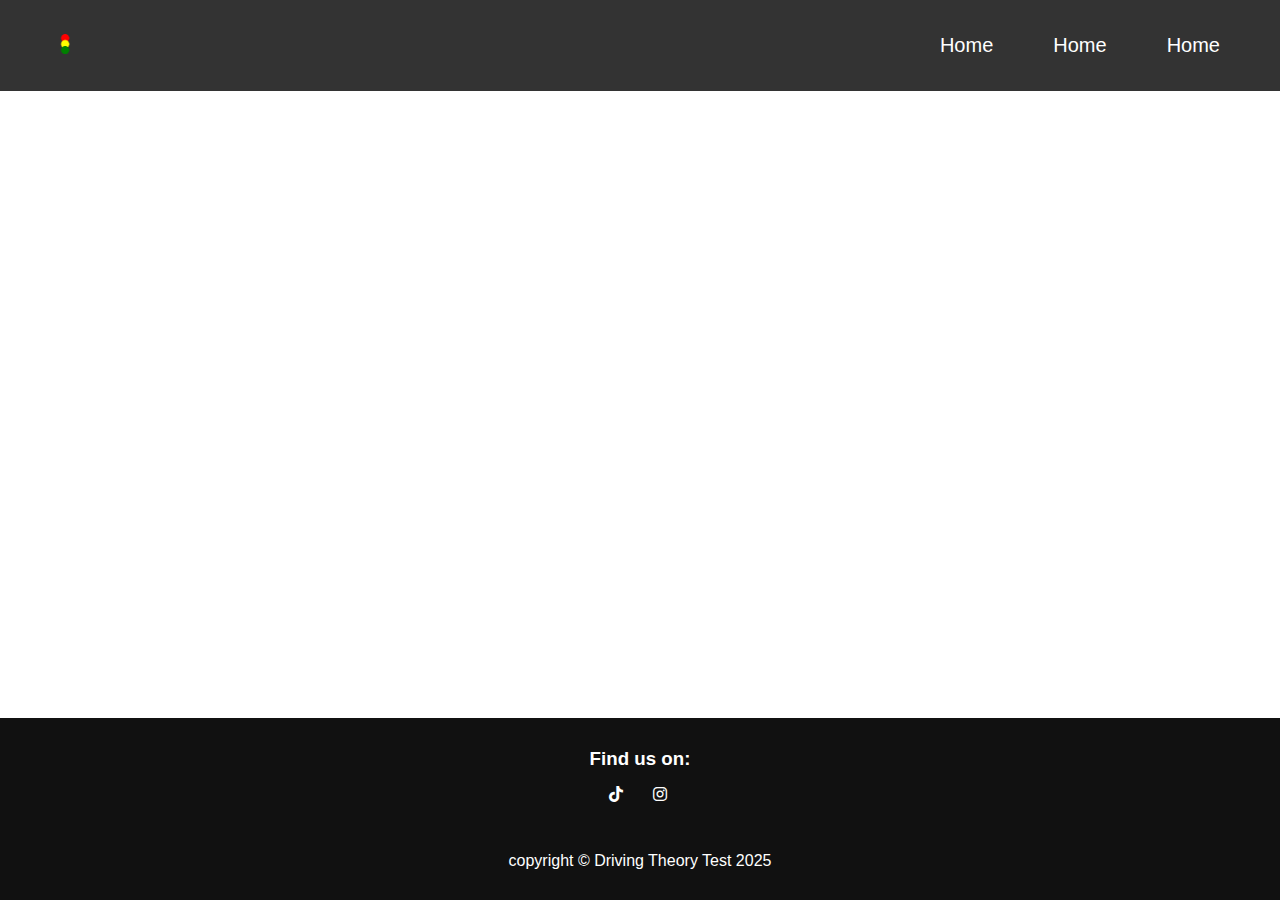
==== about.html @ ce0e96d9 "Added css for index.html page and created about.html page" ====
<!DOCTYPE html>
<html lang="en">
  <head>
    <meta charset="UTF-8" />
    <meta name="viewport" content="width=device-width, initial-scale=1.0" />
    <link
      href="https://cdnjs.cloudflare.com/ajax/libs/font-awesome/6.0.0/css/all.min.css"
      rel="stylesheet"
    />
    <link rel="stylesheet" href="assets/css/style.css" />
    <title>Driving Test</title>
  </head>
  <body>
    <!-- Navigation bar -->
    <div class="topnav">
      <button class="openbtn" onclick="openNav()">☰</button>
      <a href="index.html">
        <img src="assets/images/logo.png" alt="Logo" />
      </a>
      <!-- Side nav for desktop -->
      <div id="myLinks" class="desktop-nav-links">
        <a href="index.html">Home</a>
        <a href="index.html">Home</a>
        <a href="index.html">Home</a>
      </div>
    </div>

    <!-- Sidebar nav for mobile -->
    <div id="mySidebar" class="sidebar">
      <a href="javascript:void(0)" class="closebtn" onclick="closeNav()">×</a>
      <a href="index.html">Home</a>
      <a href="index.html">Home</a>
      <a href="index.html">Home</a>
    </div>

    <!-- Main Content -->
    <div id="main-about"></div>

    <!-- Footer -->
    <footer>
      <div class="footer-content">
        <h3>Find us on:</h3>
        <ul class="socials">
          <li>
            <a href="https://www.tiktok.com/" target="_blank"
              ><i class="fa-brands fa-tiktok"></i
            ></a>
          </li>
          <li>
            <a href="https://www.instagram.com/" target="_blank"
              ><i class="fa-brands fa-instagram"></i
            ></a>
          </li>
        </ul>
      </div>
      <div class="footer-bottom">
        <p>copyright &copy; Driving Theory Test 2025</p>
      </div>
    </footer>

    <script src="assets/js/examinee.js"></script>
    <script src="assets/js/script.js"></script>
  </body>
</html>
---- assets/css/style.css ----
/* Body CSS */
* {
  margin: 0;
  padding: 0;
  box-sizing: border-box;
}

body {
  font-family: "Roboto", sans-serif;
  display: flex;
  flex-direction: column;
  min-height: 100vh;
}

#main {
  flex: 1;
}

/* Css for the navigation bar */
.topnav img {
  height: 20px;
}
.topnav {
  background-color: #333;
  overflow: hidden;
  display: flex;
  justify-content: space-between;
  align-items: center;
  padding: 20px 40px;
  position: relative;
}

.topnav .openbtn {
  font-size: 20px;
  cursor: pointer;
  background-color: #111;
  color: white;
  padding: 10px 15px;
  border: none;
  display: none;
}

.desktop-nav-links {
  display: flex;
  gap: 20px;
  align-items: center;
}

.desktop-nav-links a {
  color: white;
  text-decoration: none;
  font-size: 20px;
  padding: 14px 20px;
  transition: background-color 0.3s ease, color 0.3s ease;
}

.desktop-nav-links a:hover {
  background-color: #ddd;
  color: #333;
}

.sidebar {
  height: 100%;
  width: 0;
  position: fixed;
  z-index: 1;
  top: 0;
  left: 0;
  background-color: #111;
  overflow-x: hidden;
  transition: 0.5s;
  padding-top: 60px;
}

.sidebar a {
  padding: 8px 8px 8px 32px;
  text-decoration: none;
  font-size: 25px;
  color: #818181;
  display: block;
  transition: 0.3s;
}

.sidebar a:hover {
  color: #f1f1f1;
}

.sidebar .closebtn {
  position: absolute;
  top: 0;
  right: 25px;
  font-size: 36px;
  margin-left: 50px;
}

#main {
  transition: margin-left 0.5s;
  padding: 16px;
}

@media screen and (max-width: 768px) {
  .status-bar {
    display: flex;
    flex-direction: column;
    font-size: 13px;
  }
  .topnav .openbtn {
    display: block;
  }

  .sidebar {
    width: 0;
  }

  #main {
    margin-left: 0;
  }

  .sidebar.show {
    width: 250px;
  }

  .desktop-nav-links {
    display: none;
  }
  .sidebar a:hover {
    color: white;
  }
}

/* Status bar css */
.status-bar {
  display: flex;
  justify-content: space-between;
  background-color: #f1f1f1;
  padding: 10px;
  font-weight: bold;
}

.status-bar span {
  margin: 0 10px;
}

/* Driving test area css */
.driving-test-area {
  display: flex;
  flex-direction: column;
  text-align: left;
  margin-top: 20px;
  font-weight: bold;
}

.choices {
  display: flex;
  flex-direction: column;
  justify-content: left;
}

.answers {
  display: flex;
  justify-content: center;
  gap: 15px;
  margin-top: 20px;
}

.answers button {
  width: 100px;
  height: 50px;
  font-size: 1.2rem;
  font-weight: bold;
  border: none;
  cursor: pointer;
  border-radius: 5px;
  transition: all 0.3s ease;
}

.answers .btn-a {
  background-color: #add8e6;
}

.answers .btn-b {
  background-color: #add8e6;
}

.answers .btn-c {
  background-color: #add8e6;
}

.answers button:hover {
  box-shadow: 0 4px 8px rgba(0, 0, 0, 0.2);
}

/* Submit area CSS */
.submit {
  display: flex;
  justify-content: center;
  align-items: center;
  gap: 25px;
}
.submit button {
  margin-top: 30px;
  width: 100px;
  height: 50px;
  font-size: 0.8rem;
  font-weight: bold;
  border: none;
  cursor: pointer;
  border-radius: 5px;
  transition: all 0.3s ease;
}

.submit .btn-later {
  background-color: #f1f1f1;
}
.submit .btn-later:hover {
  box-shadow: 0 4px 8px rgba(0, 0, 0, 0.2);
}

.submit .btn-submit {
  background-color: #f1f1f1;
}
.submit .btn-submit:hover {
  box-shadow: 0 4px 8px rgba(0, 0, 0, 0.2);
}

.submit .btn-delete {
  background-color: #f1f1f1;
}

.submit .btn-delete:hover {
  box-shadow: 0 4px 8px rgba(0, 0, 0, 0.2);
}
.btn-later i {
  color: yellow;
}

.btn-submit i {
  color: green;
}

.btn-delete i {
  color: red;
}

/* Footer */
footer {
  background-color: #111;
  color: white;
  padding: 30px 0;
  text-align: center;
  margin-top: auto; /* Push footer to the bottom */
}

/* Socials */
.socials {
  list-style: none;
  display: flex;
  align-items: center;
  justify-content: center;
  margin: 16px 5px 48px 0;
}

.socials li {
  margin: 0 15px;
}

.socials a {
  text-decoration: none;
  color: #fff;
}

/* Css for index.html page */
#main-index {
  background-image: url("/assets/images/background.webp");
  background-size: cover;
  background-position: center;
  background-repeat: no-repeat;
  background-attachment: fixed;
  position: relative;
  min-height: 90vh;
  display: flex;
  flex-direction: column;
  justify-content: center;
  align-items: center;
  text-align: center;
  padding: 2em;
  color: rgb(44, 9, 243);
}

#main-index h1 {
  font-size: 2.5rem;
  font-weight: bold;
  margin-bottom: 1em;
  text-shadow: 0 2px 4px rgba(0, 0, 0, 0.5);
}

#main-index p {
  font-size: 1.2rem;
  margin-bottom: 1.5em;
  line-height: 1.6;
  text-shadow: 0 1px 2px rgba(0, 0, 0, 0.3);
}

#main-index a {
  color: #837005;
  font-weight: bold;
}

#main-index a:hover {
  color: #ff8c00;
  cursor: pointer;
}

#start-form {
  position: relative;
  box-sizing: border-box;
  background-color: lightblue;
  width: 100%;
  max-width: 600px;
  margin: auto;
  padding: 2em;
  border-radius: 20px;
  box-shadow: 0 2px 4px rgba(0, 0, 0, 0.1);
  text-align: center;
}

#start-button {
  background-color: #054a6a;
  border-radius: 20px;
  border: none;
  color: white;
  padding: 1.1em;
}

#start-button:hover {
  background-color: #032d41;
  cursor: pointer;
}

#examinee-name-input {
  background-color: #054a6a;
  border-radius: 20px;
  border: none;
  padding: 1.1em;
  color: white;
}
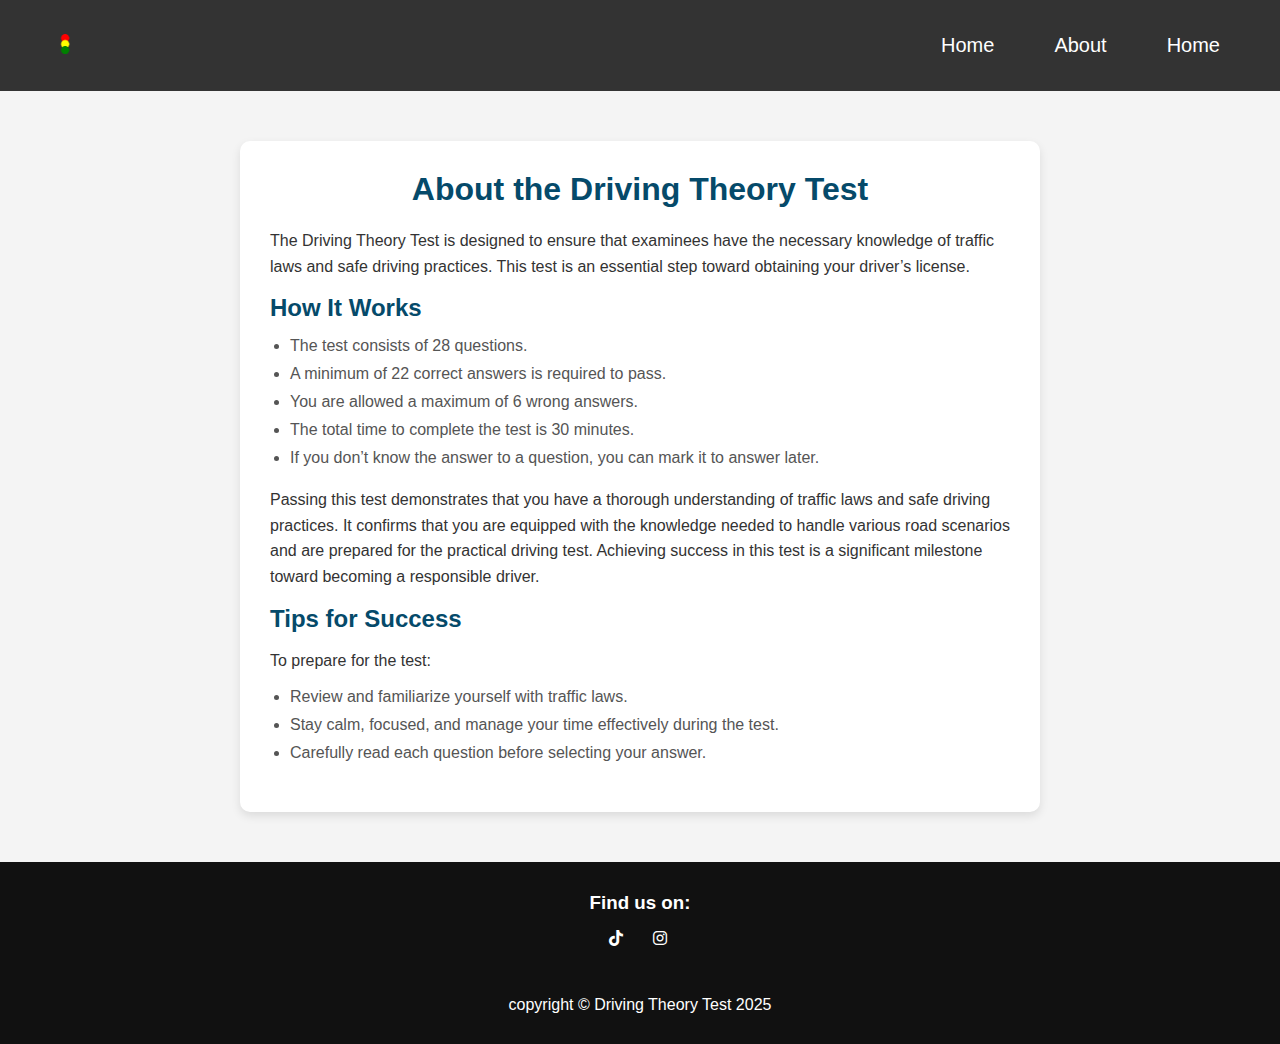
==== commit 8db477e3: "Added content and styles to about.html page" ====
--- a/about.html
+++ b/about.html
@@ -20,7 +20,7 @@
       <!-- Side nav for desktop -->
       <div id="myLinks" class="desktop-nav-links">
         <a href="index.html">Home</a>
-        <a href="index.html">Home</a>
+        <a href="about.html">About</a>
         <a href="index.html">Home</a>
       </div>
     </div>
@@ -29,12 +29,50 @@
     <div id="mySidebar" class="sidebar">
       <a href="javascript:void(0)" class="closebtn" onclick="closeNav()">×</a>
       <a href="index.html">Home</a>
-      <a href="index.html">Home</a>
+      <a href="about.html">About</a>
       <a href="index.html">Home</a>
     </div>
 
     <!-- Main Content -->
-    <div id="main-about"></div>
+    <div id="main-about">
+      <div class="content">
+        <h1>About the Driving Theory Test</h1>
+        <p>
+          The Driving Theory Test is designed to ensure that examinees have the
+          necessary knowledge of traffic laws and safe driving practices. This
+          test is an essential step toward obtaining your driver’s license.
+        </p>
+        <h2>How It Works</h2>
+        <ul>
+          <li>The test consists of 28 questions.</li>
+          <li>A minimum of 22 correct answers is required to pass.</li>
+          <li>You are allowed a maximum of 6 wrong answers.</li>
+          <li>The total time to complete the test is 30 minutes.</li>
+          <li>
+            If you don’t know the answer to a question, you can mark it to
+            answer later.
+          </li>
+        </ul>
+        <p>
+          Passing this test demonstrates that you have a thorough understanding
+          of traffic laws and safe driving practices. It confirms that you are
+          equipped with the knowledge needed to handle various road scenarios
+          and are prepared for the practical driving test. Achieving success in
+          this test is a significant milestone toward becoming a responsible
+          driver.
+        </p>
+        <h2>Tips for Success</h2>
+        <p>To prepare for the test:</p>
+        <ul>
+          <li>Review and familiarize yourself with traffic laws.</li>
+          <li>
+            Stay calm, focused, and manage your time effectively during the
+            test.
+          </li>
+          <li>Carefully read each question before selecting your answer.</li>
+        </ul>
+      </div>
+    </div>
 
     <!-- Footer -->
     <footer>
@@ -57,8 +95,6 @@
         <p>copyright &copy; Driving Theory Test 2025</p>
       </div>
     </footer>
-
-    <script src="assets/js/examinee.js"></script>
     <script src="assets/js/script.js"></script>
   </body>
 </html>
--- a/assets/css/style.css
+++ b/assets/css/style.css
@@ -344,3 +344,53 @@
   padding: 1.1em;
   color: white;
 }
+
+/* Css for about page */
+#main-about {
+  background-color: #f4f4f4;
+  padding: 50px 20px;
+  min-height: 80vh;
+  display: flex;
+  justify-content: center;
+  align-items: center;
+}
+
+.content {
+  background: #ffffff;
+  border-radius: 10px;
+  padding: 30px;
+  box-shadow: 0 4px 10px rgba(0, 0, 0, 0.1);
+  max-width: 800px;
+  text-align: left;
+}
+
+#main-about h1 {
+  font-size: 2rem;
+  color: #054a6a;
+  margin-bottom: 20px;
+  text-align: center;
+}
+
+#main-about h2 {
+  font-size: 1.5rem;
+  color: #054a6a;
+  margin-bottom: 15px;
+}
+
+#main-about p {
+  font-size: 1rem;
+  color: #333;
+  line-height: 1.6;
+  margin-bottom: 15px;
+}
+
+#main-about ul {
+  padding-left: 20px;
+  margin-bottom: 20px;
+}
+
+#main-about ul li {
+  font-size: 1rem;
+  color: #555;
+  margin-bottom: 10px;
+}
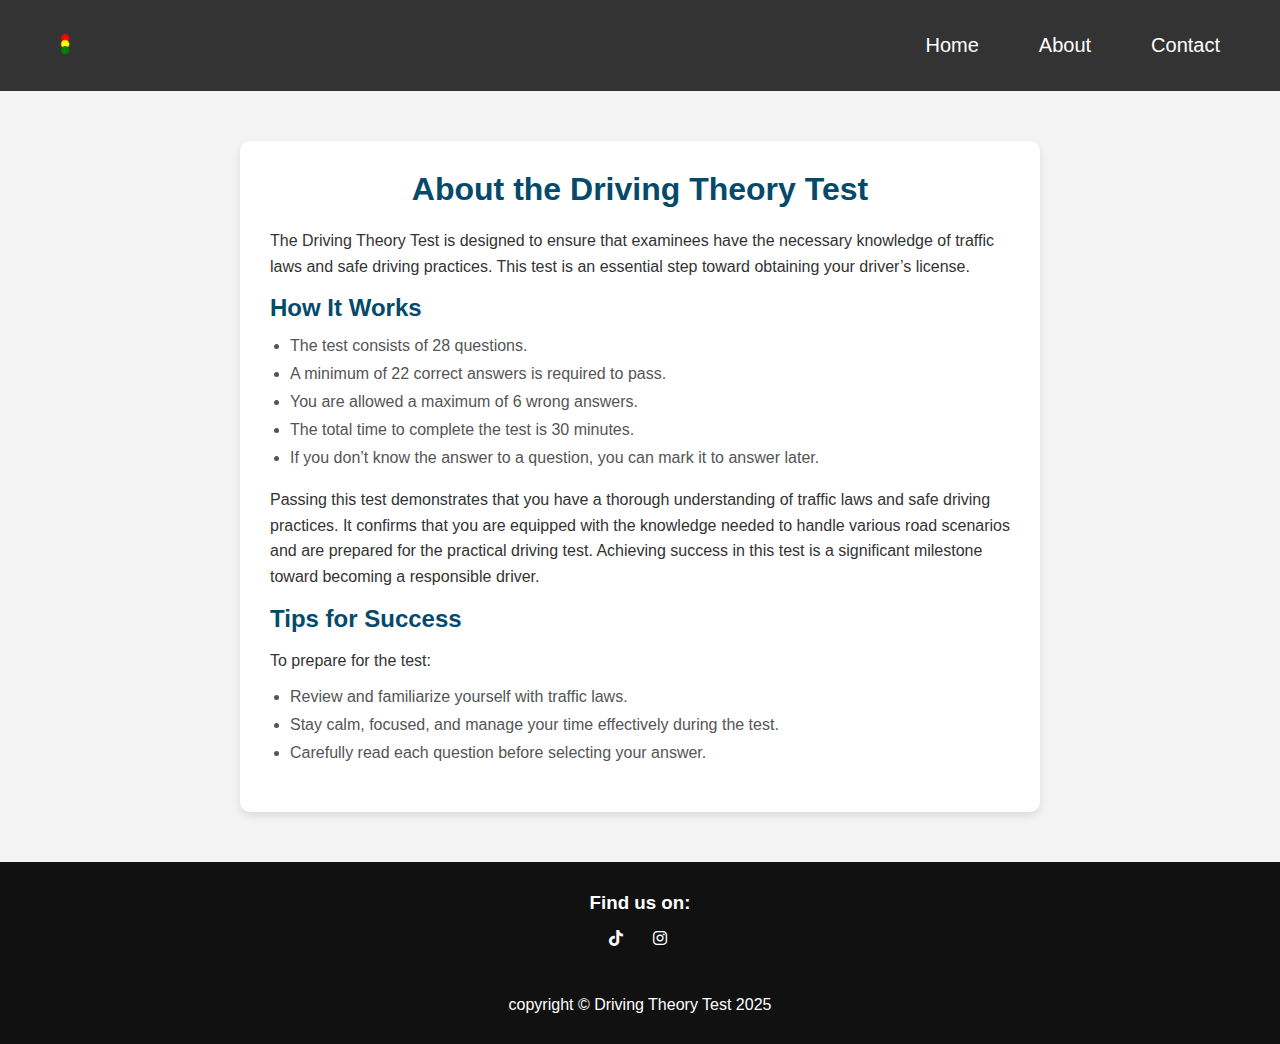
==== commit baf82500: "Changed title on all pages" ====
--- a/about.html
+++ b/about.html
@@ -8,7 +8,7 @@
       rel="stylesheet"
     />
     <link rel="stylesheet" href="assets/css/style.css" />
-    <title>Driving Test</title>
+    <title>Driving Theory Test</title>
   </head>
   <body>
     <!-- Navigation bar -->
@@ -21,7 +21,7 @@
       <div id="myLinks" class="desktop-nav-links">
         <a href="index.html">Home</a>
         <a href="about.html">About</a>
-        <a href="index.html">Home</a>
+        <a href="contact.html">Contact</a>
       </div>
     </div>
 
@@ -30,7 +30,7 @@
       <a href="javascript:void(0)" class="closebtn" onclick="closeNav()">×</a>
       <a href="index.html">Home</a>
       <a href="about.html">About</a>
-      <a href="index.html">Home</a>
+      <a href="contact.html">Contact</a>
     </div>
 
     <!-- Main Content -->
--- a/assets/css/style.css
+++ b/assets/css/style.css
@@ -394,3 +394,113 @@
   color: #555;
   margin-bottom: 10px;
 }
+
+/* CSS for result view */
+.result {
+  border-radius: 10px;
+  padding: 20px 30px;
+  box-shadow: 0 4px 10px rgba(0, 0, 0, 0.1);
+  max-width: 600px;
+  margin: 20px auto;
+  text-align: center;
+}
+
+.result h3 {
+  font-size: 2rem;
+  color: #054a6a;
+  margin-bottom: 15px;
+  text-transform: uppercase;
+}
+
+.result p {
+  font-size: 1rem;
+  color: black;
+  margin-bottom: 10px;
+  line-height: 1.6;
+}
+
+.result button {
+  background-color: #054a6a;
+  color: #ffffff;
+  border: none;
+  border-radius: 20px;
+  padding: 10px 20px;
+  font-size: 1rem;
+  font-weight: bold;
+  cursor: pointer;
+}
+
+.result button:hover {
+  background-color: #032d41;
+}
+
+/* CSS for contact page */
+
+#main-contact {
+  display: flex;
+  justify-content: space-between;
+  align-items: flex-start;
+  gap: 20px;
+  padding: 40px;
+}
+
+.form,
+.address {
+  flex: 1;
+}
+
+.form-group {
+  margin-bottom: 15px;
+}
+
+.form-group label {
+  font-weight: bold;
+  color: #333333;
+}
+
+.form-group input,
+.form-group textarea {
+  width: 100%;
+  padding: 10px;
+  border: 1px solid #cccccc;
+  border-radius: 5px;
+  font-size: 1rem;
+  box-sizing: border-box;
+}
+
+.address {
+  padding: 20px;
+  border-radius: 10px;
+  box-shadow: 0 4px 8px rgba(0, 0, 0, 0.1);
+  line-height: 1.6;
+}
+
+.address h3 {
+  font-size: 1.5rem;
+  color: #054a6a;
+  margin-bottom: 15px;
+}
+
+.address p {
+  margin-bottom: 15px;
+  color: #333333;
+  font-size: 1rem;
+}
+
+.address strong {
+  color: #054a6a;
+}
+
+button[type="submit"] {
+  background-color: #054a6a;
+  color: #ffffff;
+  padding: 10px 20px;
+  border: none;
+  border-radius: 5px;
+  cursor: pointer;
+  font-size: 1rem;
+}
+
+button[type="submit"]:hover {
+  background-color: #032d41;
+}
